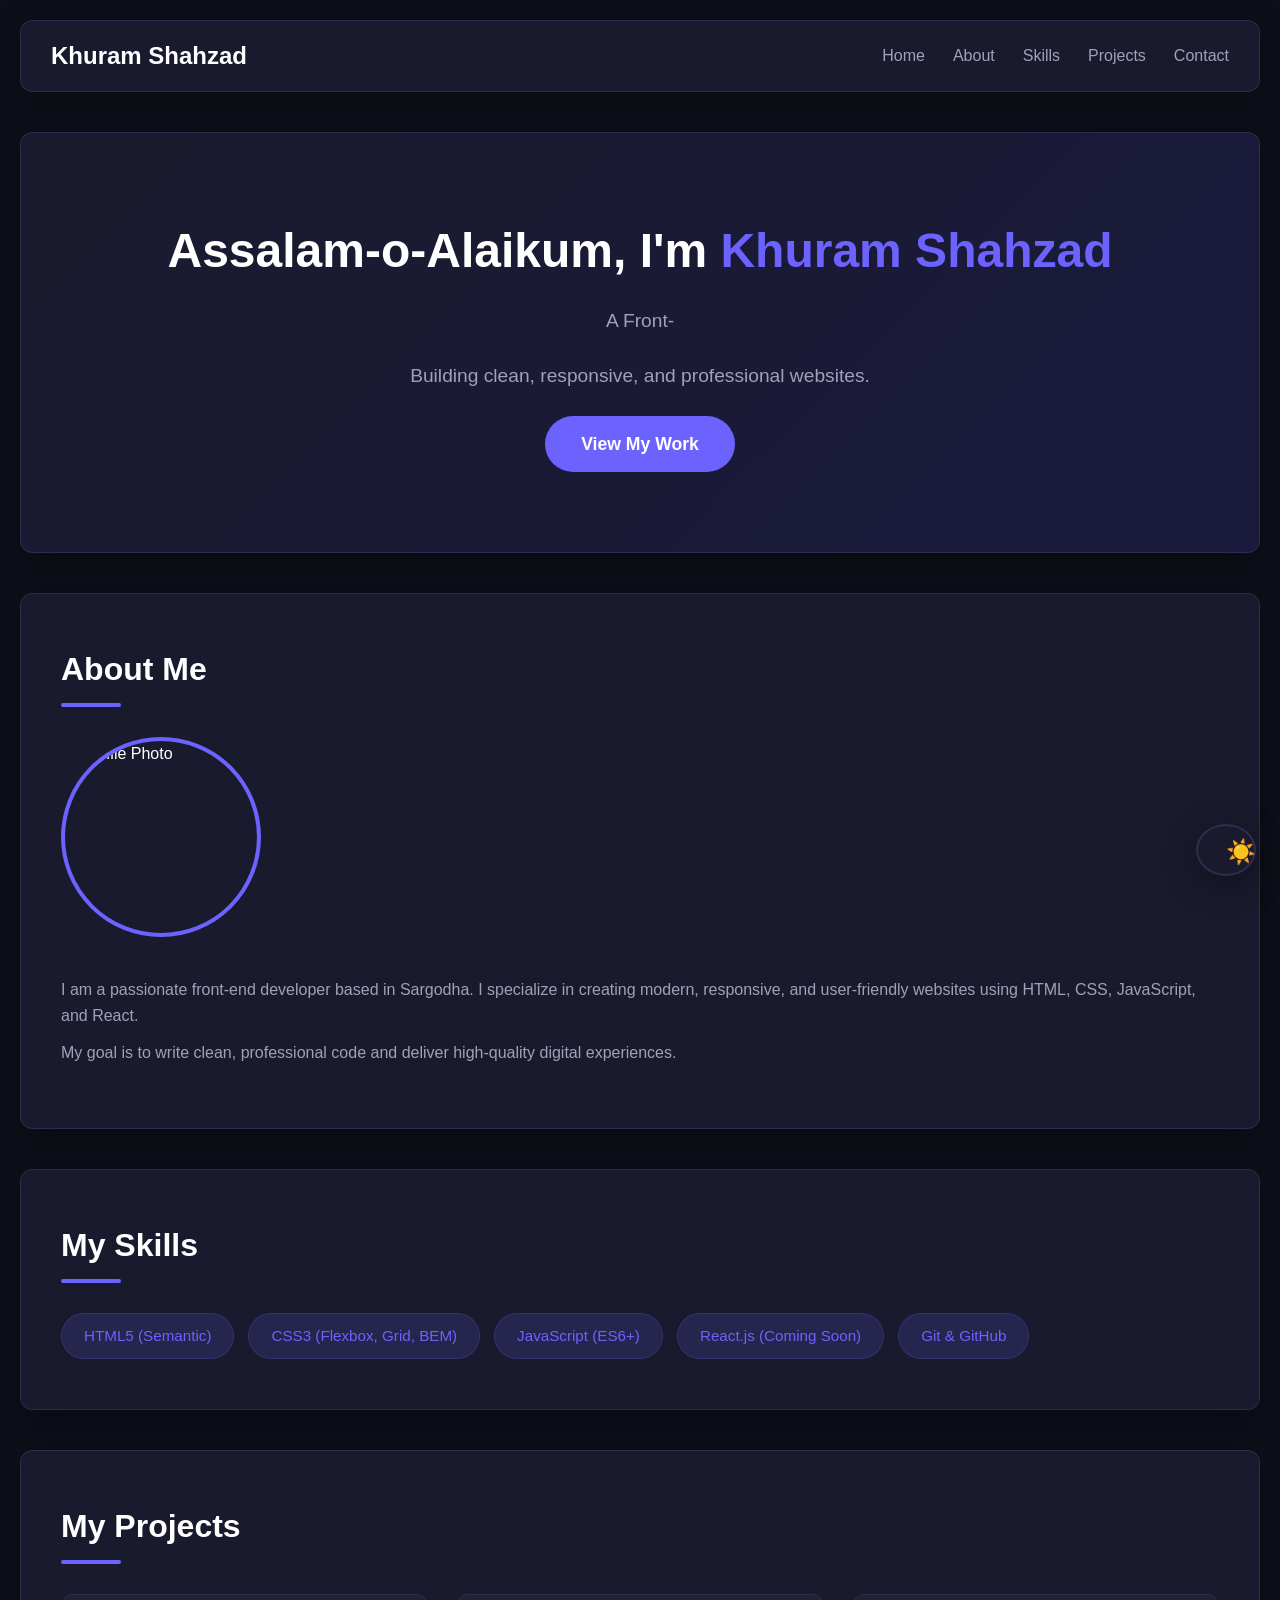
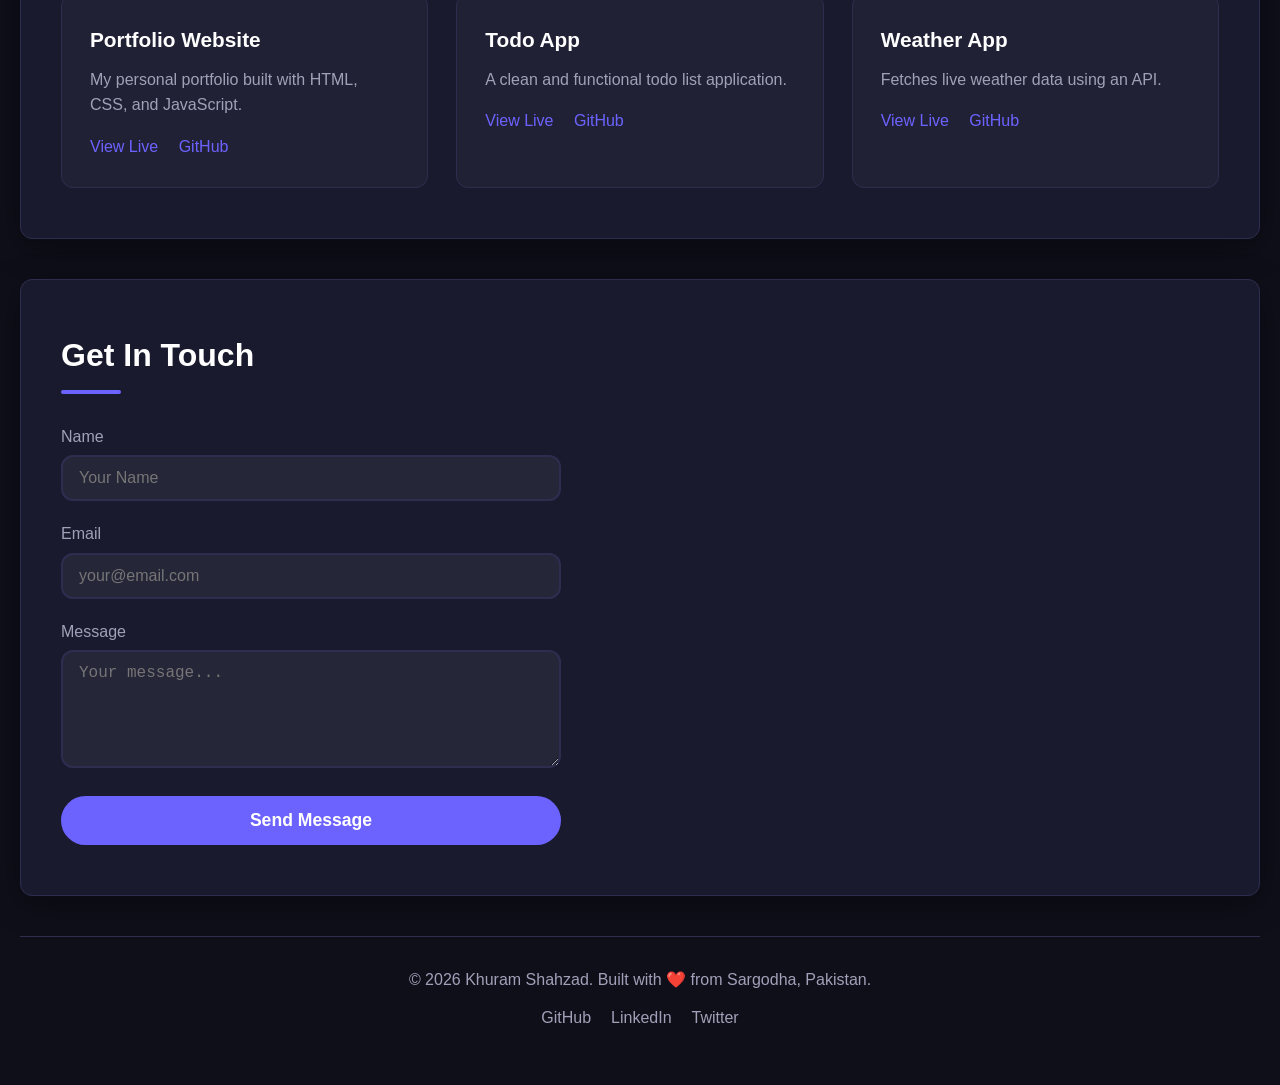
==== index.html @ b53991cf "feat: add professional JavaScript features" ====
<!DOCTYPE html>
<html lang="en">

<head>
  <meta charset="UTF-8" />
  <meta name="viewport" content="width=device-width, initial-scale=1.0" />
  <title>Portfolio | Sargodha's Developer</title>

  <!-- Professional meta tags -->
  <meta name="description"
    content="I am a front-end developer from Sargodha, Pakistan. Building clean, responsive, and professional websites." />
  <meta name="author" content="Khuram Shahzad" />
  <link rel="stylesheet" href="style.css" />
</head>

<body>
  <!-- ===== HEADER / NAVIGATION ===== -->
  <header>
    <nav>
      <div class="logo">
        <a href="#home">Khuram Shahzad</a>
      </div>
      <ul class="nav-links">
        <li><a href="#home">Home</a></li>
        <li><a href="#about">About</a></li>
        <li><a href="#skills">Skills</a></li>
        <li><a href="#projects">Projects</a></li>
        <li><a href="#contact">Contact</a></li>
      </ul>
    </nav>
  </header>

  <!-- ===== MAIN CONTENT ===== -->
  <main>
    <!-- HERO SECTION -->
    <section id="home">
      <h1>Assalam-o-Alaikum, I'm <span>Khuram Shahzad</span></h1>
      <p>A Front-End Developer from Sargodha, Pakistan</p>
      <p>Building clean, responsive, and professional websites.</p>
      <a href="#projects" class="btn">View My Work</a>
    </section>

    <!-- ABOUT SECTION -->
    <section id="about">
      <h2>About Me</h2>
      <div class="about-content">
        <img src="https://via.placeholder.com/300" alt="Profile Photo" />
        <div>
          <p>
            I am a passionate front-end developer based in Sargodha.
            I specialize in creating modern, responsive, and user-friendly
            websites using HTML, CSS, JavaScript, and React.
          </p>
          <p>
            My goal is to write clean, professional code and deliver
            high-quality digital experiences.
          </p>
        </div>
      </div>
    </section>

    <!-- SKILLS SECTION -->
    <section id="skills">
      <h2>My Skills</h2>
      <ul>
        <li>HTML5 (Semantic)</li>
        <li>CSS3 (Flexbox, Grid, BEM)</li>
        <li>JavaScript (ES6+)</li>
        <li>React.js (Coming Soon)</li>
        <li>Git & GitHub</li>
      </ul>
    </section>

    <!-- PROJECTS SECTION -->
    <section id="projects">
      <h2>My Projects</h2>
      <div class="project-grid">
        <!-- Project 1 -->
        <article class="project-card">
          <h3>Portfolio Website</h3>
          <p>My personal portfolio built with HTML, CSS, and JavaScript.</p>
          <a href="#">View Live</a>
          <a href="#">GitHub</a>
        </article>

        <!-- Project 2 -->
        <article class="project-card">
          <h3>Todo App</h3>
          <p>A clean and functional todo list application.</p>
          <a href="#">View Live</a>
          <a href="#">GitHub</a>
        </article>

        <!-- Project 3 -->
        <article class="project-card">
          <h3>Weather App</h3>
          <p>Fetches live weather data using an API.</p>
          <a href="#">View Live</a>
          <a href="#">GitHub</a>
        </article>
      </div>
    </section>

    <!-- CONTACT SECTION -->
    <section id="contact">
      <h2>Get In Touch</h2>
      <form>
        <div>
          <label for="name">Name</label>
          <input type="text" id="name" placeholder="Your Name" required />
        </div>
        <div>
          <label for="email">Email</label>
          <input type="email" id="email" placeholder="your@email.com" required />
        </div>
        <div>
          <label for="message">Message</label>
          <textarea id="message" rows="5" placeholder="Your message..."></textarea>
        </div>
        <button type="submit">Send Message</button>
      </form>
    </section>
  </main>

  <!-- ===== FOOTER ===== -->
  <footer>
    <p>&copy; 2026 Khuram Shahzad. Built with ❤️ from Sargodha, Pakistan.</p>
    <div>
      <a href="#">GitHub</a>
      <a href="#">LinkedIn</a>
      <a href="#">Twitter</a>
    </div>
  </footer>
  <script src="script.js"></script>
</body>

</html>
---- style.css ----
/* ============================================
   1. BASE (Reset + Variables)
   ============================================ */

:root {
    --primary: #6c63ff;
    --secondary: #2d2d3f;
    --background: #0f0f1a;
    --surface: #1a1a2e;
    --text: #ffffff;
    --text-muted: #a0a0b8;
    --border: #2d2d4f;
    --shadow: 0 8px 32px rgba(0, 0, 0, 0.4);
    --radius: 12px;
    --transition: 0.3s cubic-bezier(0.4, 0, 0.2, 1);
}

*,
*::before,
*::after {
    margin: 0;
    padding: 0;
    box-sizing: border-box;
}

html {
    scroll-behavior: smooth;
}

body {
    font-family:
        -apple-system, BlinkMacSystemFont, "Segoe UI", Roboto, sans-serif;
    background-color: var(--background);
    color: var(--text);
    line-height: 1.6;
    padding: 20px;
}

a {
    text-decoration: none;
    color: var(--primary);
    transition: var(--transition);
}

a:hover {
    color: #8b83ff;
}

img {
    max-width: 100%;
    height: auto;
    display: block;
}

button,
.btn {
    display: inline-block;
    background: var(--primary);
    color: white;
    padding: 12px 28px;
    border: none;
    border-radius: 50px;
    font-weight: 600;
    font-size: 1rem;
    cursor: pointer;
    transition: var(--transition);
}

button:hover,
.btn:hover {
    transform: translateY(-2px);
    box-shadow: 0 8px 25px rgba(108, 99, 255, 0.4);
}

/* ============================================
   2. LAYOUT
   ============================================ */

.container {
    max-width: 1200px;
    margin: 0 auto;
    padding: 0 20px;
}

/* ============================================
   3. COMPONENTS
   ============================================ */

header {
    background: var(--surface);
    border-radius: var(--radius);
    padding: 16px 30px;
    margin-bottom: 40px;
    box-shadow: var(--shadow);
    border: 1px solid var(--border);
}

nav {
    display: flex;
    justify-content: space-between;
    align-items: center;
    flex-wrap: wrap;
}

.logo a {
    font-size: 1.5rem;
    font-weight: 700;
    color: var(--text);
}

.logo a:hover {
    color: var(--primary);
}

.nav-links {
    display: flex;
    gap: 28px;
    list-style: none;
}

.nav-links a {
    color: var(--text-muted);
    font-weight: 500;
    font-size: 1rem;
    position: relative;
}

.nav-links a::after {
    content: "";
    position: absolute;
    bottom: -4px;
    left: 0;
    width: 0;
    height: 2px;
    background: var(--primary);
    transition: var(--transition);
}

.nav-links a:hover {
    color: var(--text);
}

.nav-links a:hover::after {
    width: 100%;
}

section {
    background: var(--surface);
    border-radius: var(--radius);
    padding: 50px 40px;
    margin-bottom: 40px;
    border: 1px solid var(--border);
    box-shadow: var(--shadow);
}

section h2 {
    font-size: 2rem;
    margin-bottom: 30px;
    color: var(--text);
    position: relative;
}

section h2::after {
    content: "";
    display: block;
    width: 60px;
    height: 4px;
    background: var(--primary);
    margin-top: 8px;
    border-radius: 4px;
}

#home {
    text-align: center;
    padding: 80px 40px;
    background: linear-gradient(135deg, var(--surface) 0%, #1a1a3e 100%);
}

#home h1 {
    font-size: 3rem;
    margin-bottom: 16px;
}

#home h1 span {
    color: var(--primary);
}

#home p {
    font-size: 1.2rem;
    color: var(--text-muted);
    max-width: 600px;
    margin: 0 auto 24px;
}

#home .btn {
    font-size: 1.1rem;
    padding: 14px 36px;
}

.about-content {
    display: flex;
    gap: 40px;
    align-items: center;
    flex-wrap: wrap;
}

.about-content img {
    width: 200px;
    height: 200px;
    border-radius: 50%;
    object-fit: cover;
    border: 4px solid var(--primary);
    flex-shrink: 0;
}

.about-content p {
    color: var(--text-muted);
    margin-bottom: 12px;
}

#skills ul {
    display: flex;
    flex-wrap: wrap;
    gap: 14px;
    list-style: none;
}

#skills ul li {
    background: rgba(108, 99, 255, 0.15);
    color: var(--primary);
    padding: 10px 22px;
    border-radius: 50px;
    font-weight: 500;
    font-size: 0.95rem;
    border: 1px solid rgba(108, 99, 255, 0.2);
    transition: var(--transition);
}

#skills ul li:hover {
    background: var(--primary);
    color: white;
    transform: scale(1.05);
}

.project-grid {
    display: grid;
    grid-template-columns: repeat(auto-fit, minmax(280px, 1fr));
    gap: 28px;
}

.project-card {
    background: rgba(255, 255, 255, 0.03);
    padding: 28px;
    border-radius: var(--radius);
    border: 1px solid var(--border);
    transition: var(--transition);
}

.project-card:hover {
    transform: translateY(-6px);
    border-color: var(--primary);
    box-shadow: 0 12px 40px rgba(108, 99, 255, 0.15);
}

.project-card h3 {
    font-size: 1.3rem;
    margin-bottom: 10px;
}

.project-card p {
    color: var(--text-muted);
    margin-bottom: 16px;
}

.project-card a {
    display: inline-block;
    margin-right: 16px;
    font-weight: 500;
}

/* ---------- CONTACT FORM (IMPROVED) ---------- */
form {
    max-width: 500px;
}

form div {
    margin-bottom: 20px;
}

label {
    display: block;
    font-weight: 500;
    margin-bottom: 6px;
    color: var(--text-muted);
}

/* Input fields - Clean and Professional */
input,
textarea {
    width: 100%;
    padding: 12px 16px;
    background: rgba(255, 255, 255, 0.05);
    /* DEFAULT BORDER - Important for JavaScript */
    border: 2px solid var(--border);
    border-radius: var(--radius);
    color: var(--text);
    font-size: 1rem;
    transition: var(--transition);
    outline: none;
}

/* Focus state */
input:focus,
textarea:focus {
    border-color: var(--primary);
    box-shadow: 0 0 0 3px rgba(108, 99, 255, 0.2);
}

/* JavaScript validation classes (optional) */
input.error,
textarea.error {
    border-color: #ff4757 !important;
    box-shadow: 0 0 0 3px rgba(255, 71, 87, 0.2);
}

input.success,
textarea.success {
    border-color: #2ed573 !important;
    box-shadow: 0 0 0 3px rgba(46, 213, 115, 0.2);
}

textarea {
    resize: vertical;
}

button[type="submit"] {
    width: 100%;
    padding: 14px;
    font-size: 1.1rem;
}

footer {
    text-align: center;
    padding: 30px 0;
    color: var(--text-muted);
    border-top: 1px solid var(--border);
}

footer div {
    display: flex;
    justify-content: center;
    gap: 20px;
    margin-top: 12px;
}

footer a {
    color: var(--text-muted);
}

footer a:hover {
    color: var(--primary);
}

/* ============================================
   4. MOBILE FIRST (Responsive)
   ============================================ */

@media (max-width: 768px) {
    body {
        padding: 12px;
    }

    section {
        padding: 30px 20px;
    }

    #home h1 {
        font-size: 2.2rem;
    }

    .about-content {
        flex-direction: column;
        text-align: center;
    }

    .about-content img {
        width: 150px;
        height: 150px;
    }

    .nav-links {
        gap: 16px;
        flex-wrap: wrap;
    }
}

@media (max-width: 480px) {
    nav {
        flex-direction: column;
        gap: 12px;
    }

    .nav-links {
        justify-content: center;
        gap: 12px;
    }

    .nav-links a {
        font-size: 0.9rem;
    }

    #home h1 {
        font-size: 1.8rem;
    }

    #home p {
        font-size: 1rem;
    }

    .project-grid {
        grid-template-columns: 1fr;
    }

    section h2 {
        font-size: 1.6rem;
    }
}
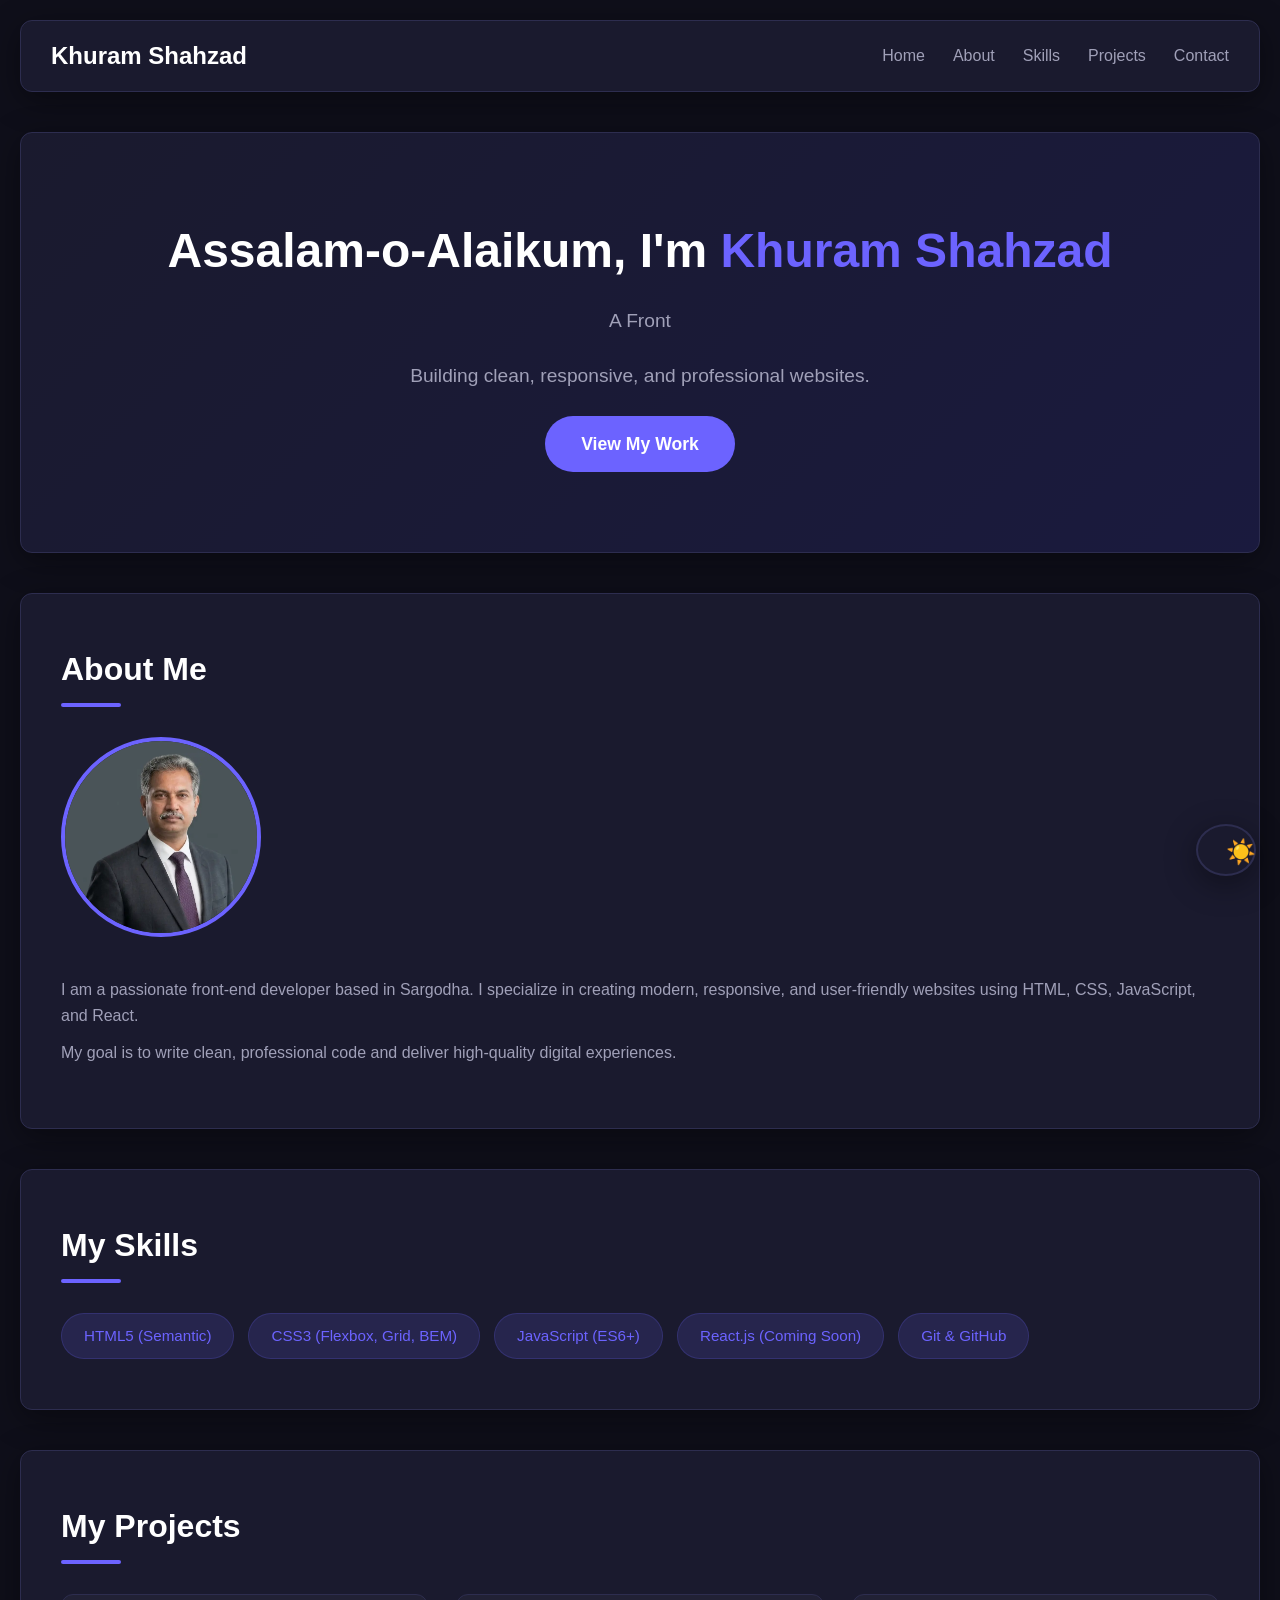
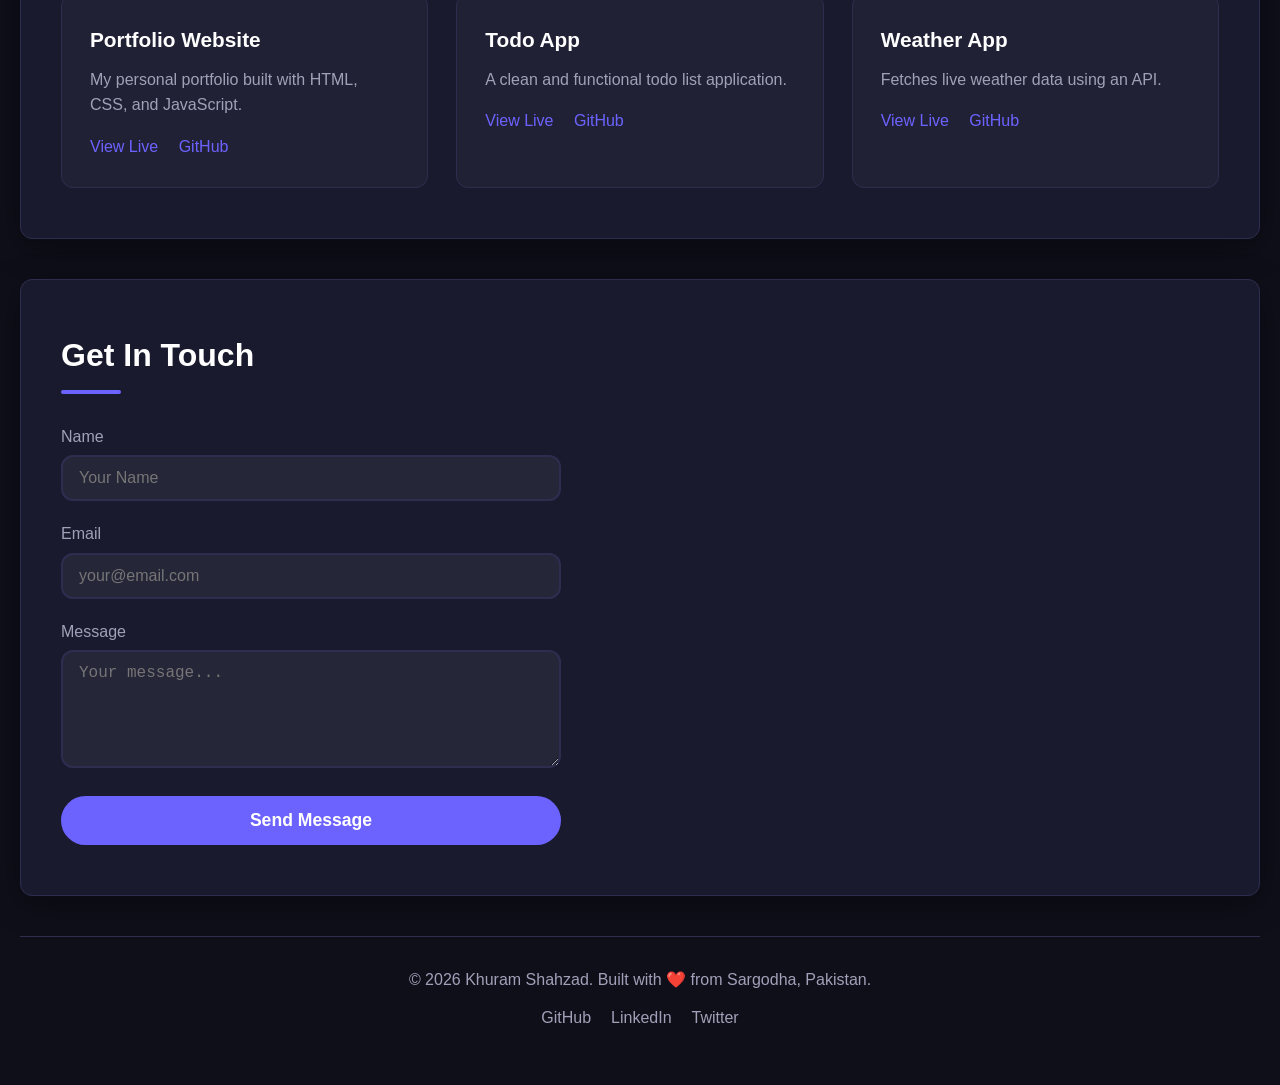
==== commit c74c9e58: "feat: add profile photo to portfolio" ====
--- a/index.html
+++ b/index.html
@@ -44,7 +44,7 @@
     <section id="about">
       <h2>About Me</h2>
       <div class="about-content">
-        <img src="https://via.placeholder.com/300" alt="Profile Photo" />
+        <img src="khuram.webp" alt="Profile Photo" />
         <div>
           <p>
             I am a passionate front-end developer based in Sargodha.
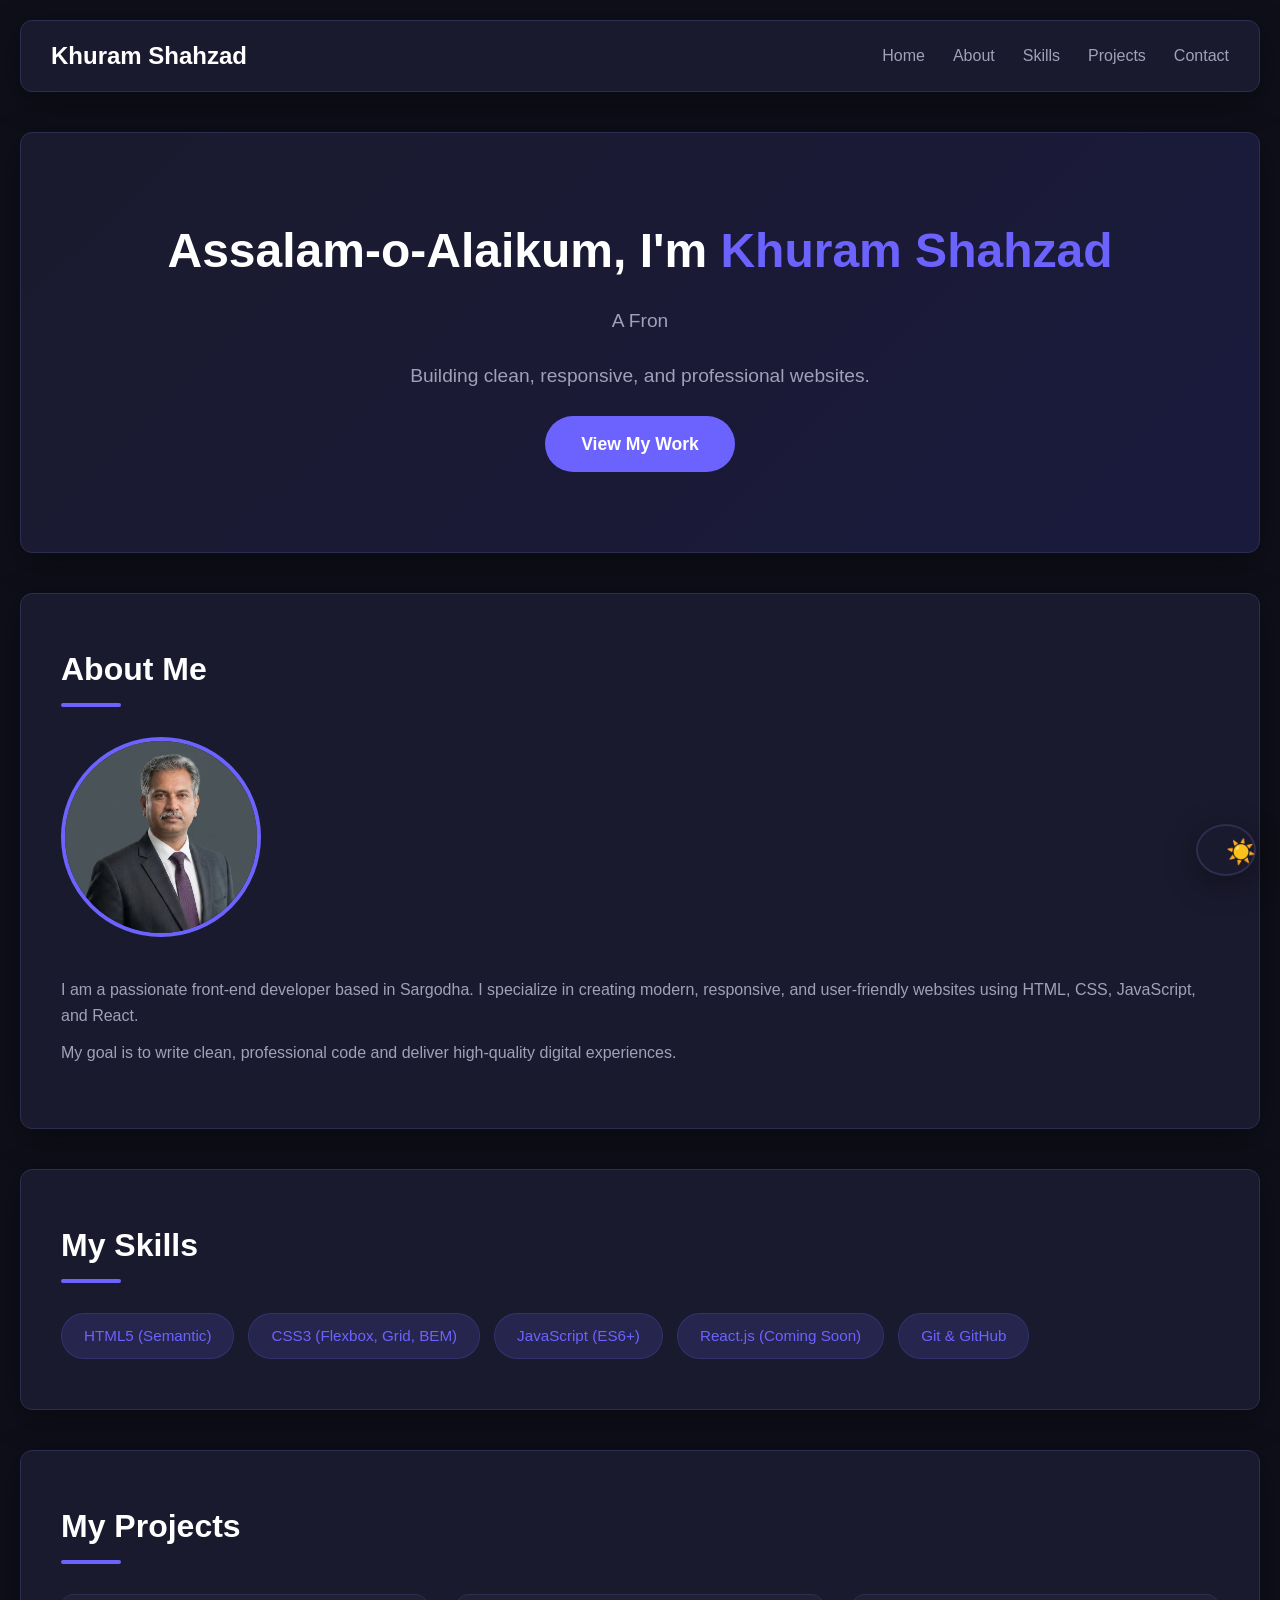
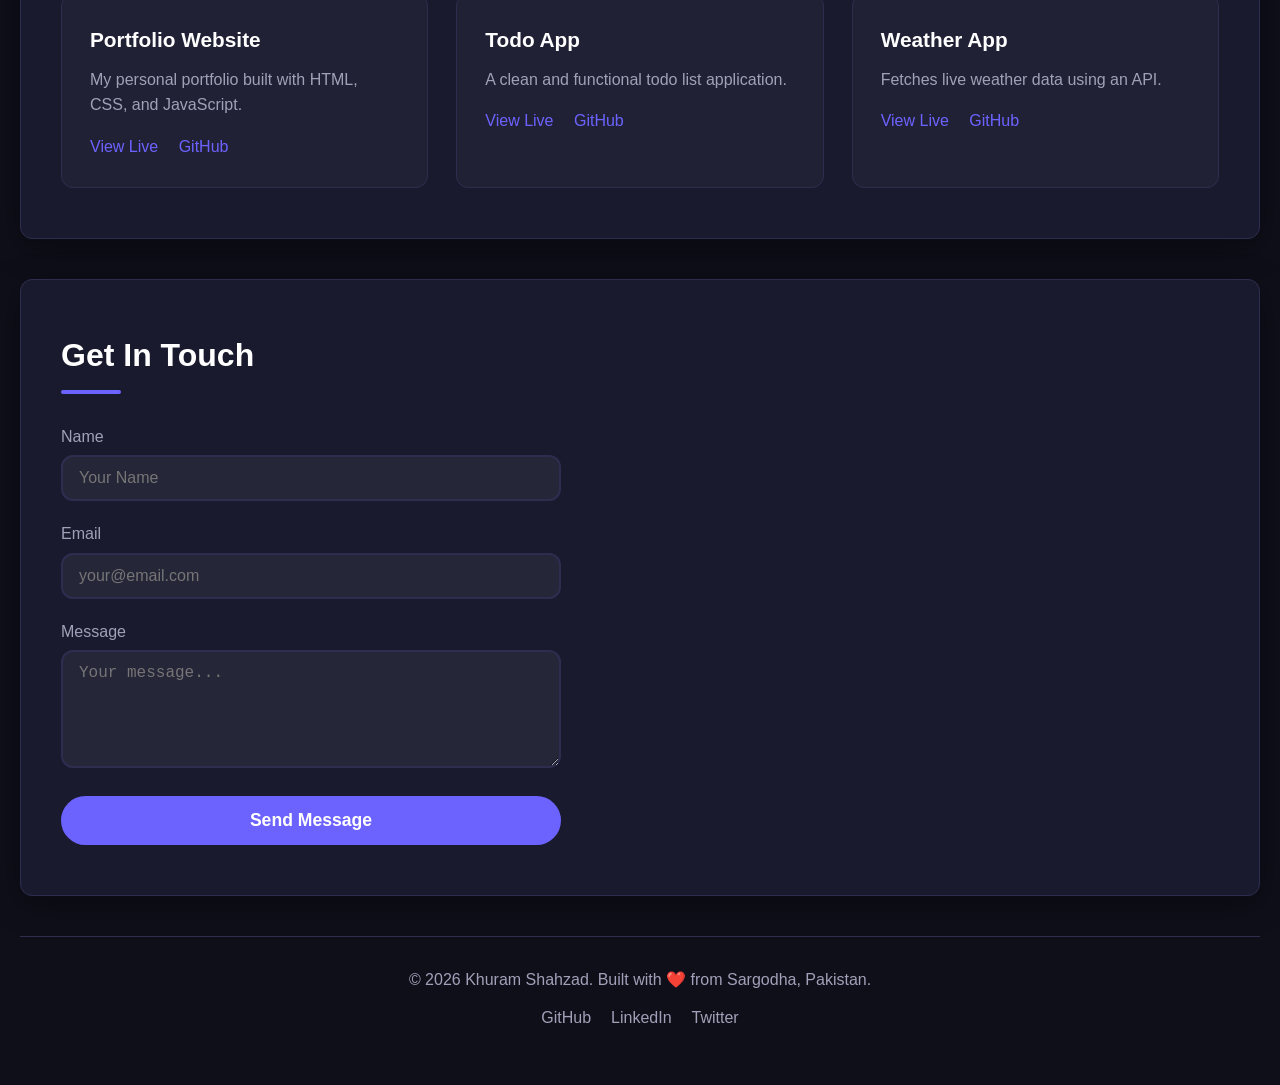
==== commit ea9b0a7c: "fix: add name attribute to textarea for Formspree" ====
--- a/index.html
+++ b/index.html
@@ -104,18 +104,18 @@
     <!-- CONTACT SECTION -->
     <section id="contact">
       <h2>Get In Touch</h2>
-      <form>
+      <form action="https://formspree.io/f/xaqrbvob" method="POST">
         <div>
           <label for="name">Name</label>
-          <input type="text" id="name" placeholder="Your Name" required />
+          <input type="text" id="name" name="name" placeholder="Your Name" autocomplete="on" required />
         </div>
         <div>
           <label for="email">Email</label>
-          <input type="email" id="email" placeholder="your@email.com" required />
+          <input type="email" id="email" name="email" placeholder="your@email.com" autocomplete="on" required />
         </div>
         <div>
           <label for="message">Message</label>
-          <textarea id="message" rows="5" placeholder="Your message..."></textarea>
+          <textarea id="message" name="message" rows="5" placeholder="Your message..."></textarea>
         </div>
         <button type="submit">Send Message</button>
       </form>
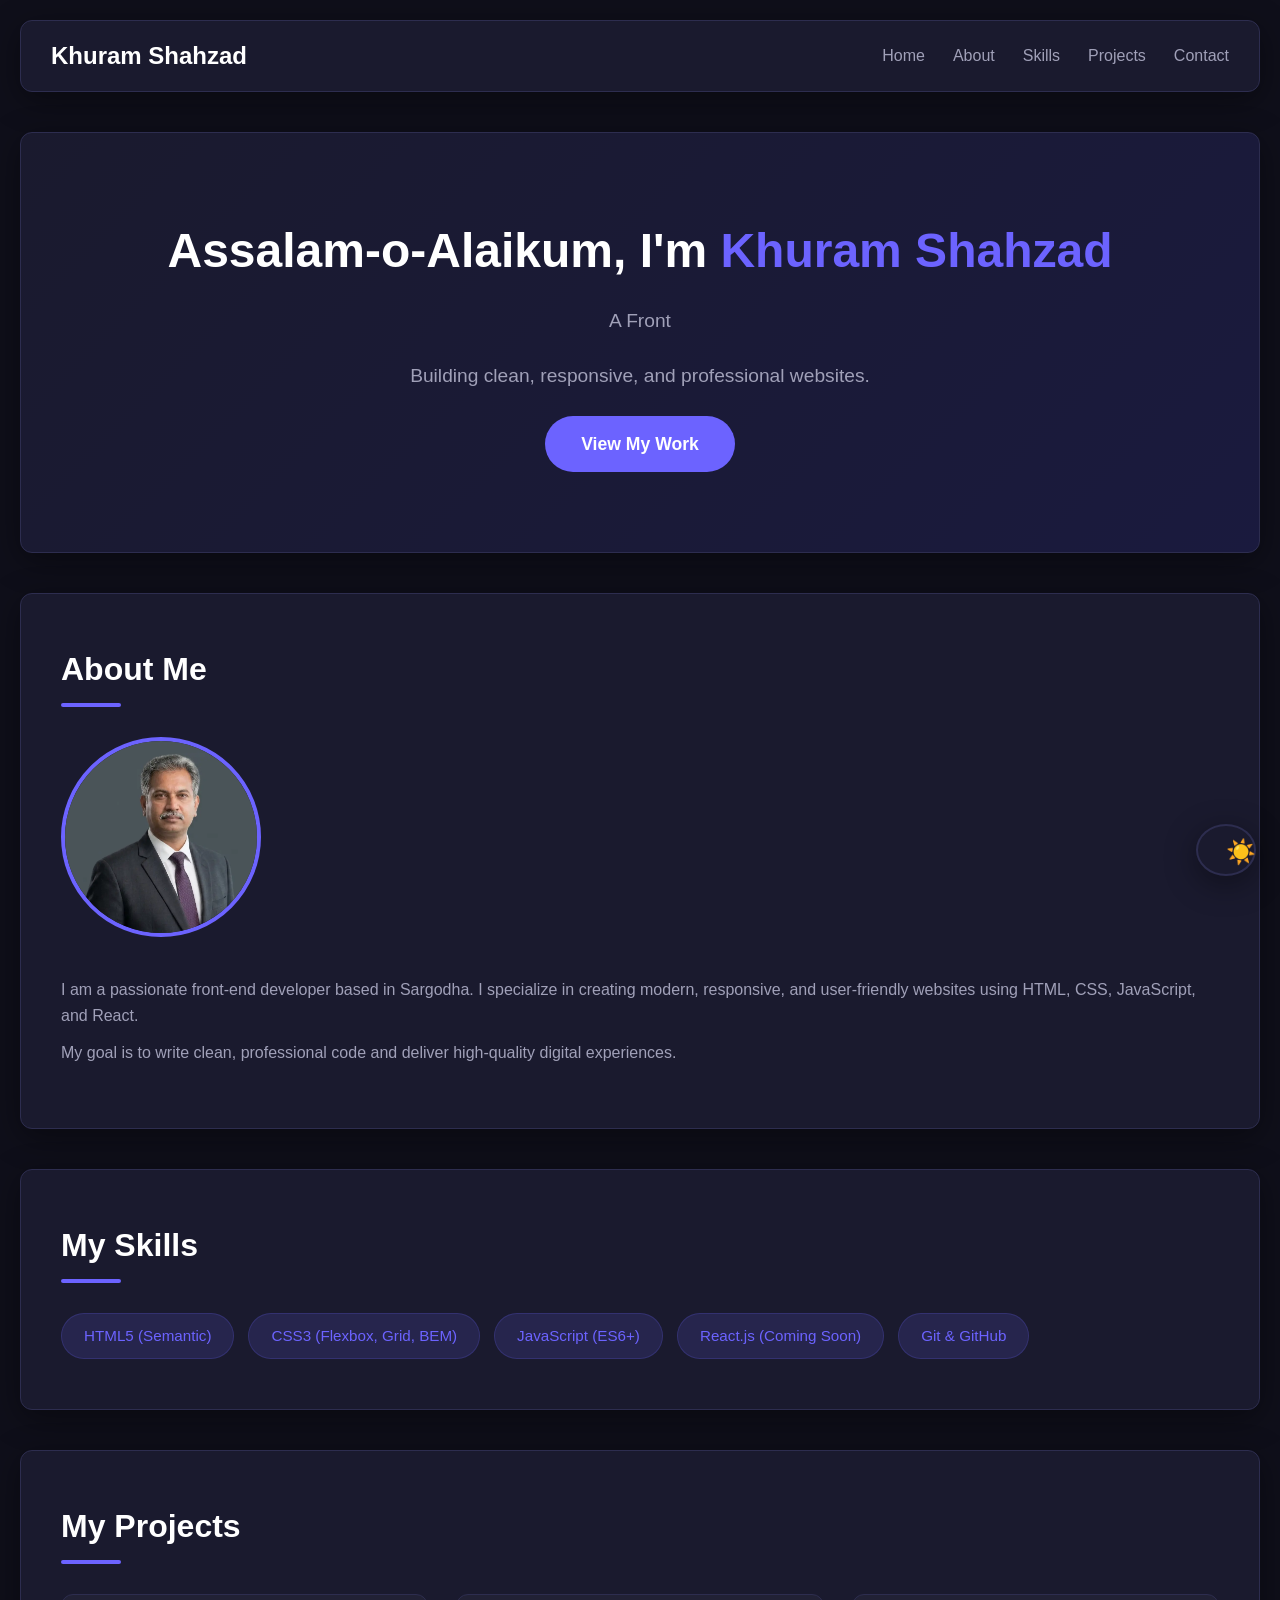
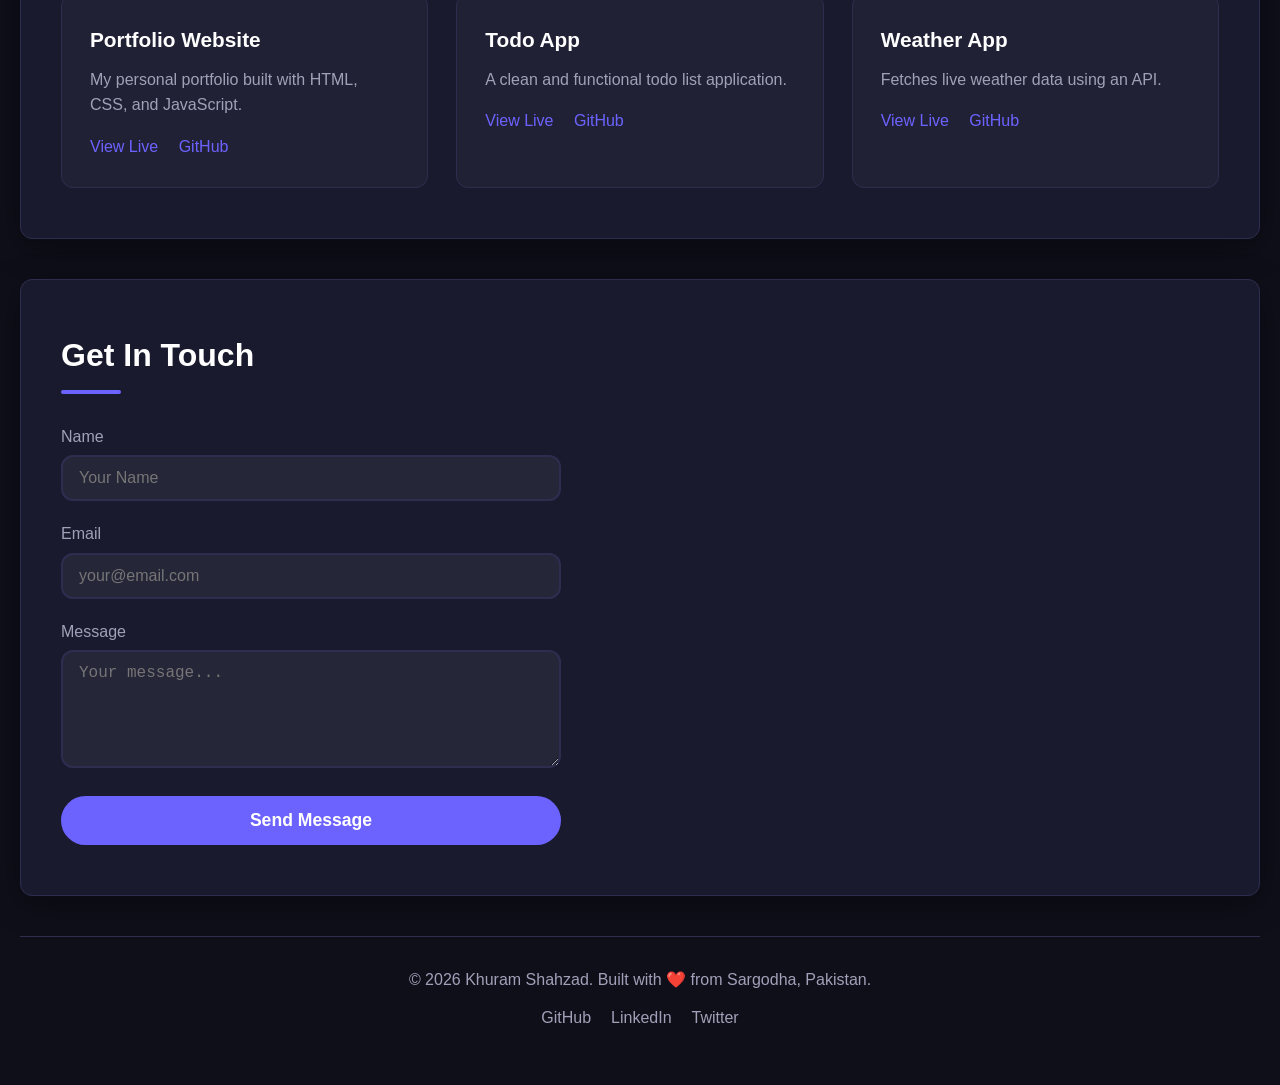
==== commit 880a921b: "feat: add comprehensive SEO meta tags" ====
--- a/index.html
+++ b/index.html
@@ -4,12 +4,30 @@
 <head>
   <meta charset="UTF-8" />
   <meta name="viewport" content="width=device-width, initial-scale=1.0" />
-  <title>Portfolio | Sargodha's Developer</title>
 
-  <!-- Professional meta tags -->
+  <!-- === PRIMARY SEO TAGS === -->
+  <title>Khuram Shahzad - Front-End Developer from Sargodha</title>
   <meta name="description"
-    content="I am a front-end developer from Sargodha, Pakistan. Building clean, responsive, and professional websites." />
+    content="I am Khuram Shahzad, a front-end developer from Sargodha, Pakistan. I build responsive, modern, and high-performance websites using HTML, CSS, JavaScript, and React." />
+  <meta name="keywords"
+    content="front-end developer, web developer, sargodha, pakistan, freelance developer, portfolio, khuram shahzad" />
   <meta name="author" content="Khuram Shahzad" />
+  <meta name="robots" content="index, follow" />
+
+  <!-- === OPEN GRAPH (Facebook/WhatsApp Sharing) === -->
+  <meta property="og:title" content="Khuram Shahzad - Front-End Developer" />
+  <meta property="og:description" content="Building modern, responsive websites from Sargodha, Pakistan." />
+  <meta property="og:image" content="https://khuram354.github.io/portfolio-v1/khuram.webp" />
+  <meta property="og:url" content="https://khuram354.github.io/portfolio-v1/" />
+  <meta property="og:type" content="website" />
+
+  <!-- === TWITTER CARD === -->
+  <meta name="twitter:card" content="summary_large_image" />
+  <meta name="twitter:title" content="Khuram Shahzad - Front-End Developer" />
+  <meta name="twitter:description" content="Building modern, responsive websites from Sargodha, Pakistan." />
+  <meta name="twitter:image" content="https://khuram354.github.io/portfolio-v1/khuram.webp" />
+
+  <!-- === CSS === -->
   <link rel="stylesheet" href="style.css" />
 </head>
 
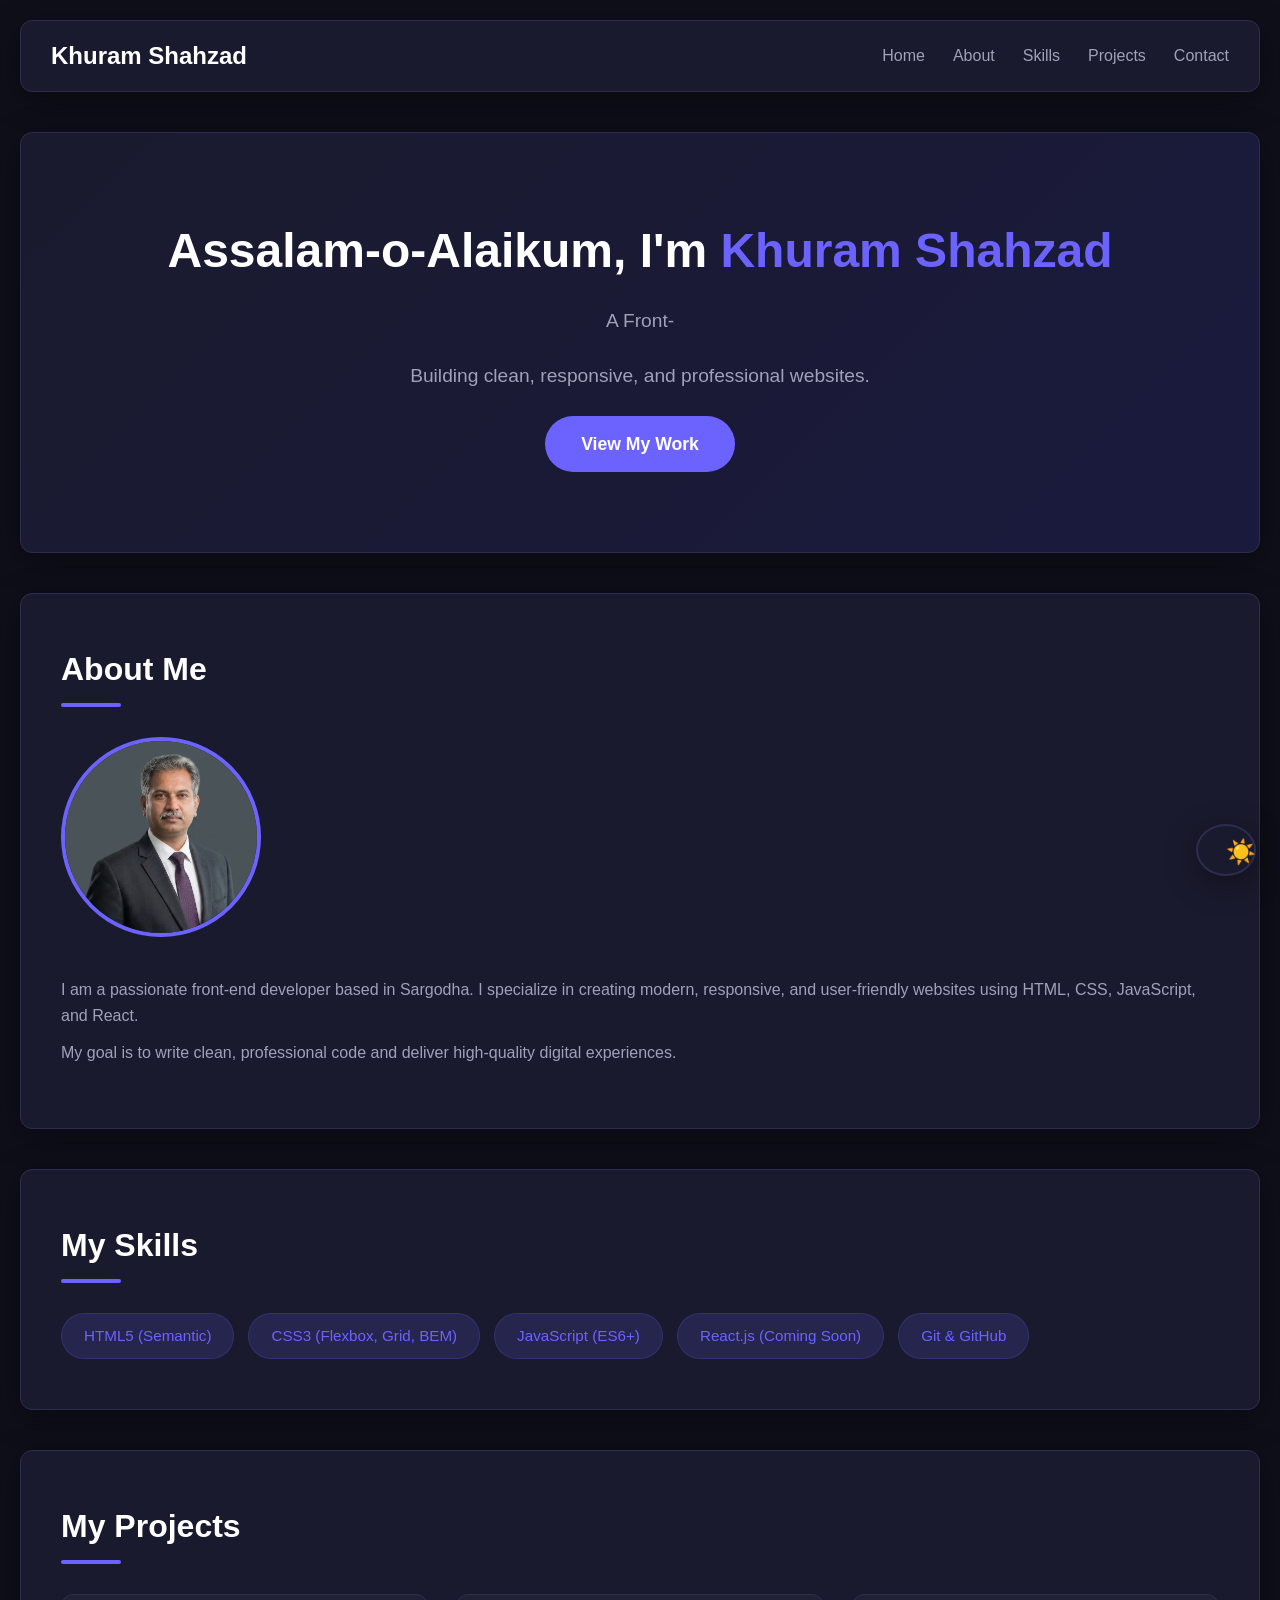
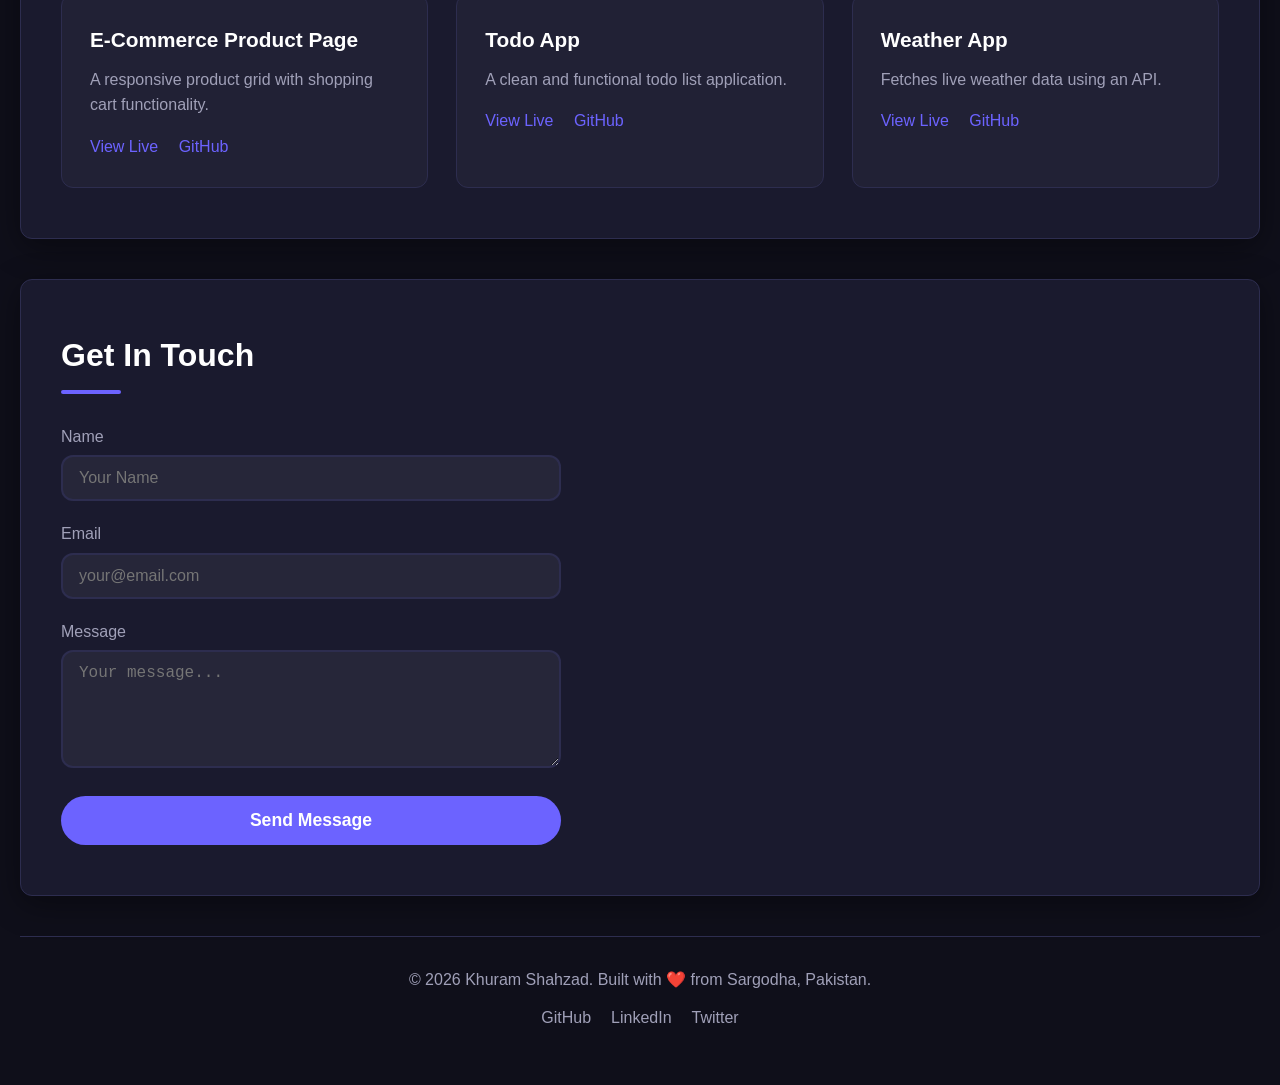
==== commit 156b1b62: "feat: add html card for 1st project" ====
--- a/index.html
+++ b/index.html
@@ -95,10 +95,10 @@
       <div class="project-grid">
         <!-- Project 1 -->
         <article class="project-card">
-          <h3>Portfolio Website</h3>
-          <p>My personal portfolio built with HTML, CSS, and JavaScript.</p>
-          <a href="#">View Live</a>
-          <a href="#">GitHub</a>
+          <h3>E-Commerce Product Page</h3>
+          <p>A responsive product grid with shopping cart functionality.</p>
+          <a href="projects/ecommerce/index.html" target="_blank">View Live</a>
+          <a href="https://github.com/khuram354/portfolio-v1/tree/main/projects/ecommerce" target="_blank">GitHub</a>
         </article>
 
         <!-- Project 2 -->
@@ -144,7 +144,7 @@
   <footer>
     <p>&copy; 2026 Khuram Shahzad. Built with ❤️ from Sargodha, Pakistan.</p>
     <div>
-      <a href="#">GitHub</a>
+      <a href="https://github.com/khuram354" target="_blank">GitHub</a>
       <a href="#">LinkedIn</a>
       <a href="#">Twitter</a>
     </div>
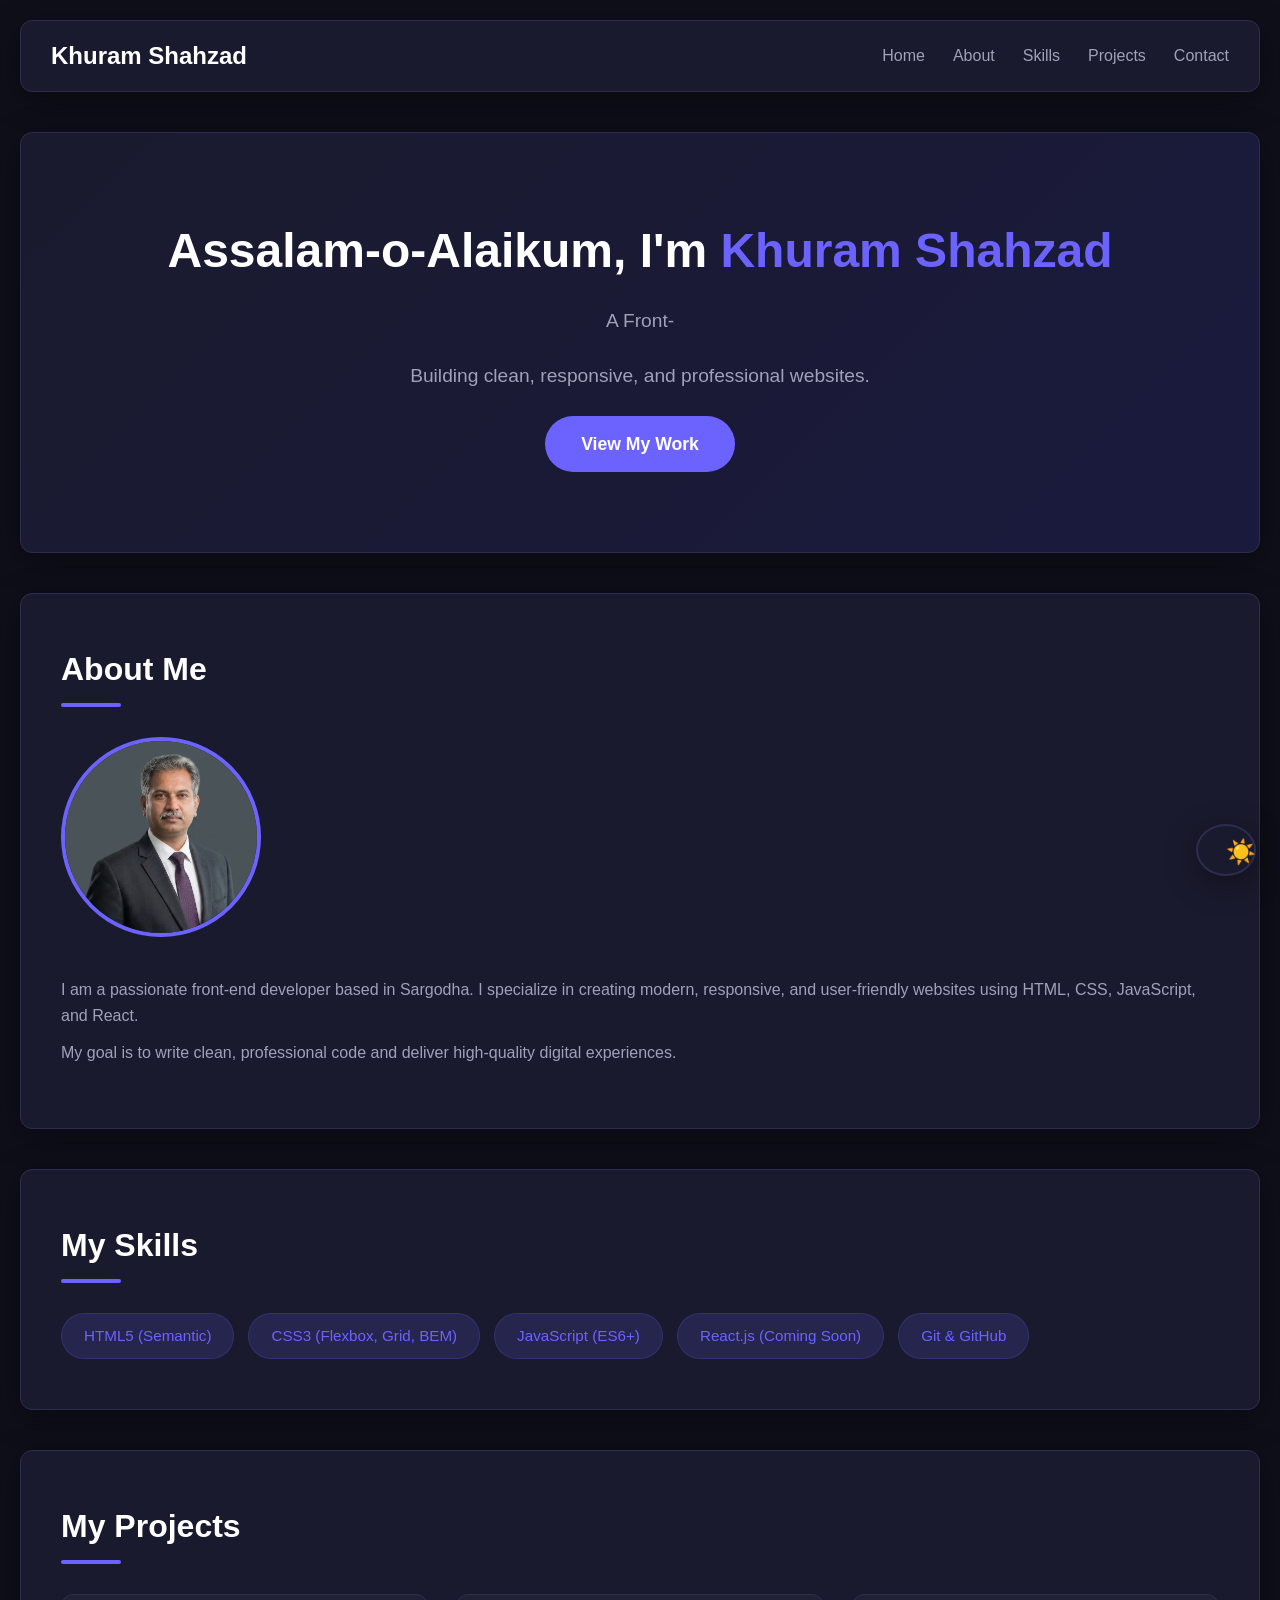
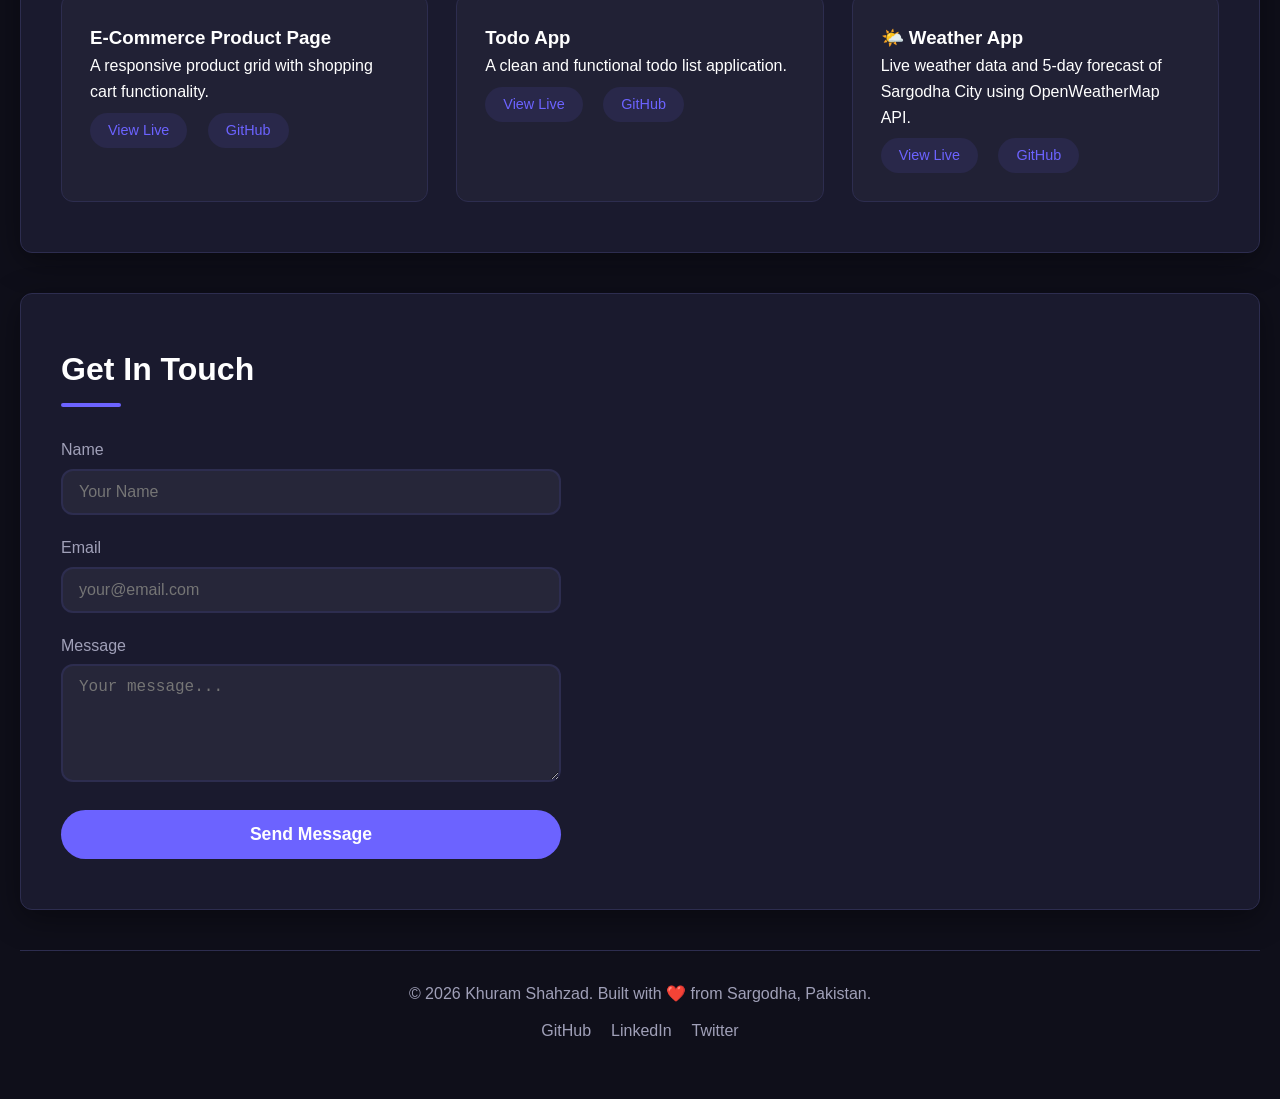
==== commit 8cec0b8e: "feat: add professional weather app with API integration" ====
--- a/index.html
+++ b/index.html
@@ -111,10 +111,10 @@
 
         <!-- Project 3 -->
         <article class="project-card">
-          <h3>Weather App</h3>
-          <p>Fetches live weather data using an API.</p>
-          <a href="#">View Live</a>
-          <a href="#">GitHub</a>
+          <h3>🌤️ Weather App</h3>
+          <p>Live weather data and 5-day forecast of Sargodha City using OpenWeatherMap API.</p>
+          <a href="projects/weather-app/index.html" target="_blank">View Live</a>
+          <a href="https://github.com/khuram354/portfolio-v1/tree/main/projects/weather-app" target="_blank">GitHub</a>
         </article>
       </div>
     </section>
--- a/style.css
+++ b/style.css
@@ -248,34 +248,62 @@
     gap: 28px;
 }
 
+/* Project Cards - Hover Effect Upgrade */
 .project-card {
     background: rgba(255, 255, 255, 0.03);
     padding: 28px;
     border-radius: var(--radius);
     border: 1px solid var(--border);
     transition: var(--transition);
+    position: relative;
+    overflow: hidden;
+}
+
+/* Glow Effect on Hover */
+.project-card::before {
+    content: "";
+    position: absolute;
+    top: -50%;
+    left: -50%;
+    width: 200%;
+    height: 200%;
+    background: radial-gradient(
+        circle,
+        rgba(108, 99, 255, 0.1) 0%,
+        transparent 70%
+    );
+    opacity: 0;
+    transition: opacity 0.6s;
+    pointer-events: none;
+}
+
+.project-card:hover::before {
+    opacity: 1;
 }
 
 .project-card:hover {
-    transform: translateY(-6px);
+    transform: translateY(-8px);
     border-color: var(--primary);
-    box-shadow: 0 12px 40px rgba(108, 99, 255, 0.15);
-}
-
-.project-card h3 {
-    font-size: 1.3rem;
-    margin-bottom: 10px;
-}
-
-.project-card p {
-    color: var(--text-muted);
-    margin-bottom: 16px;
-}
-
+    box-shadow: 0 12px 40px rgba(108, 99, 255, 0.2);
+}
+
+/* Project Links - Better Styling */
 .project-card a {
     display: inline-block;
     margin-right: 16px;
+    margin-top: 8px;
+    padding: 6px 18px;
+    border-radius: 50px;
+    background: rgba(108, 99, 255, 0.1);
+    color: var(--primary);
     font-weight: 500;
+    font-size: 0.9rem;
+    transition: var(--transition);
+}
+
+.project-card a:hover {
+    background: var(--primary);
+    color: white;
 }
 
 /* ---------- CONTACT FORM (IMPROVED) ---------- */
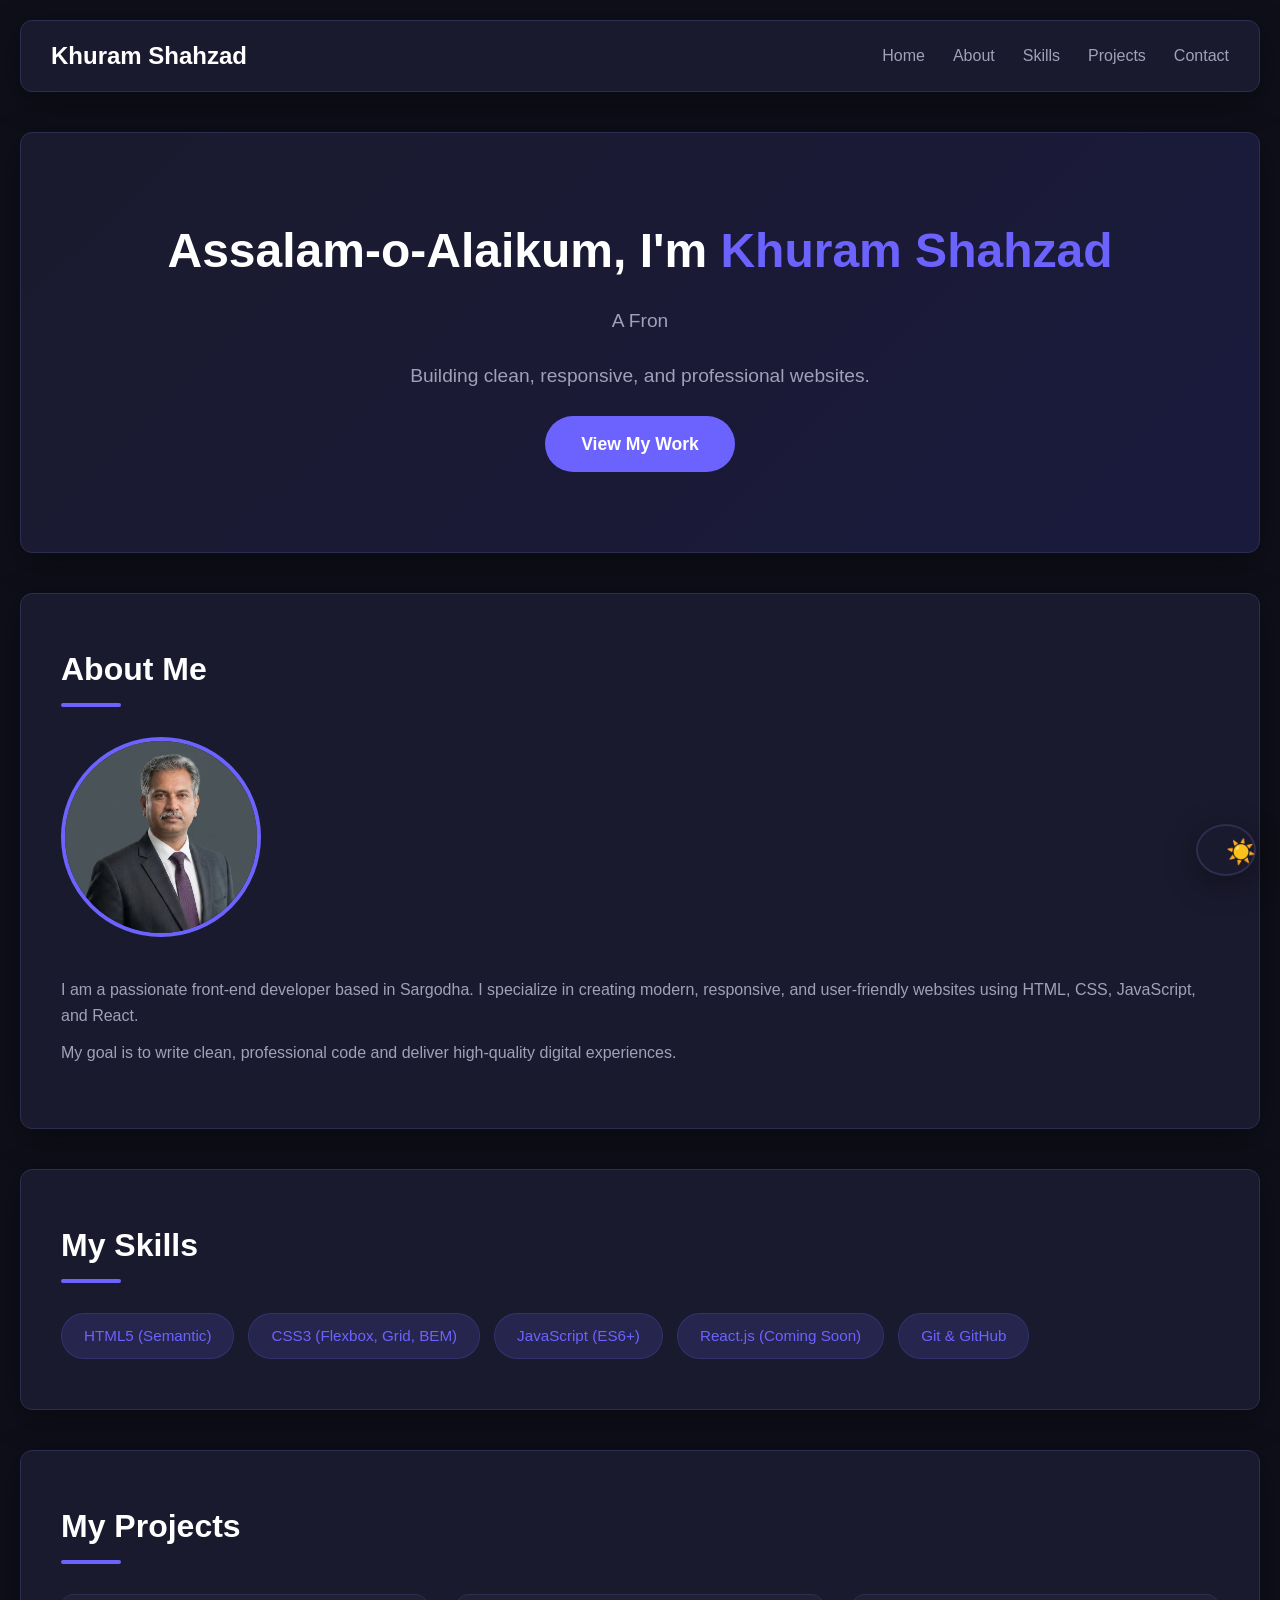
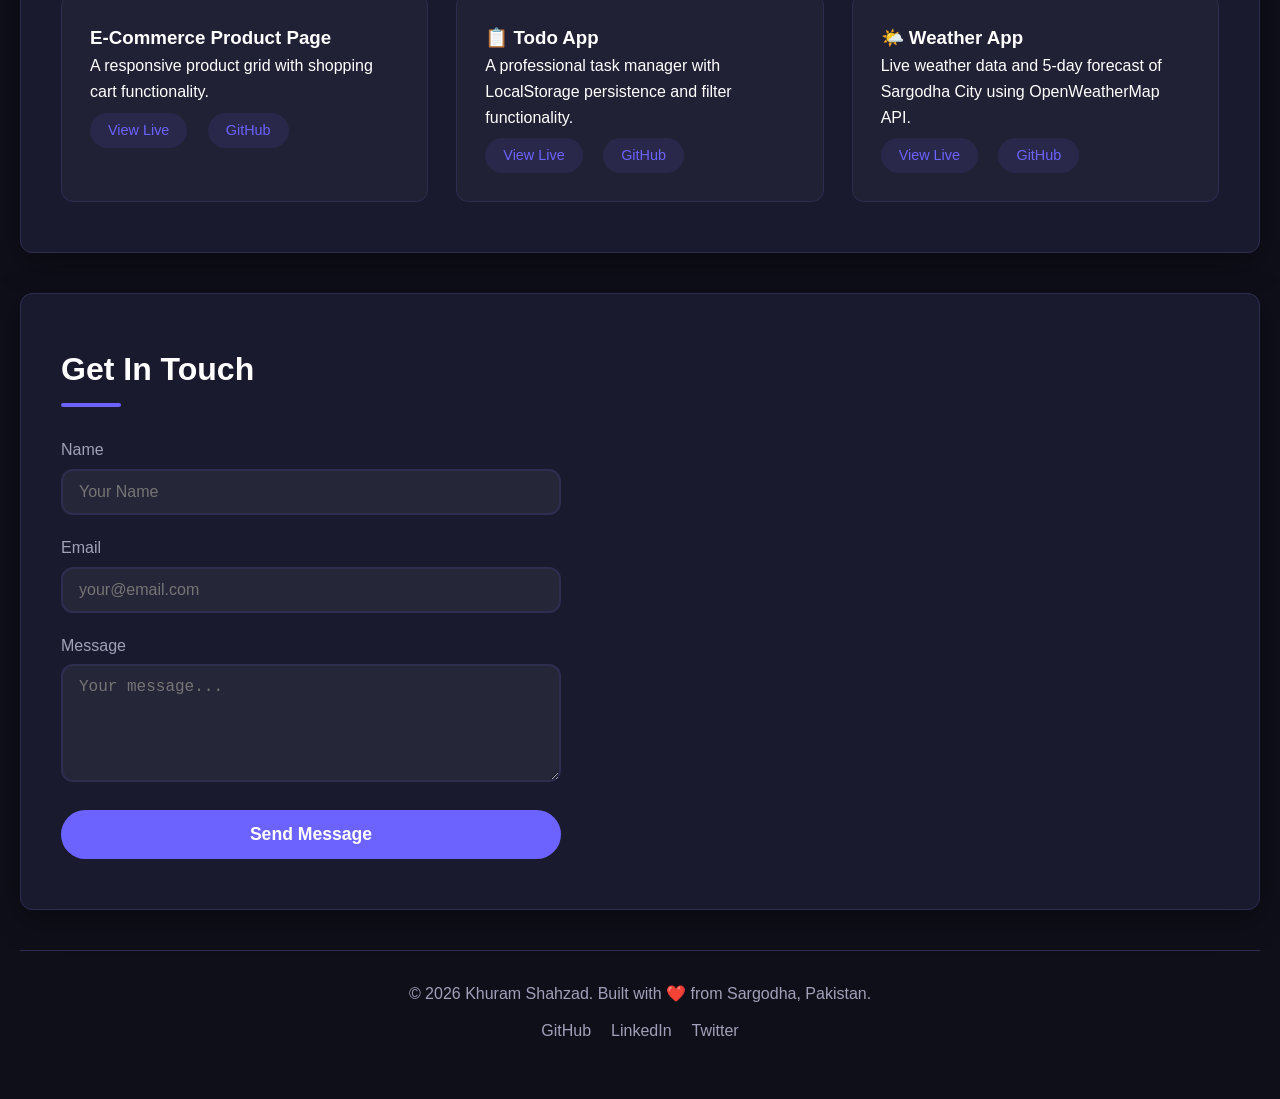
==== commit 0ffbd9ef: "feat: add professional todo app with LocalStorage" ====
--- a/index.html
+++ b/index.html
@@ -103,10 +103,10 @@
 
         <!-- Project 2 -->
         <article class="project-card">
-          <h3>Todo App</h3>
-          <p>A clean and functional todo list application.</p>
-          <a href="#">View Live</a>
-          <a href="#">GitHub</a>
+          <h3>📋 Todo App</h3>
+          <p>A professional task manager with LocalStorage persistence and filter functionality.</p>
+          <a href="projects/todo-app/index.html" target="_blank">View Live</a>
+          <a href="https://github.com/khuram354/portfolio-v1/tree/main/projects/todo-app" target="_blank">GitHub</a>
         </article>
 
         <!-- Project 3 -->
